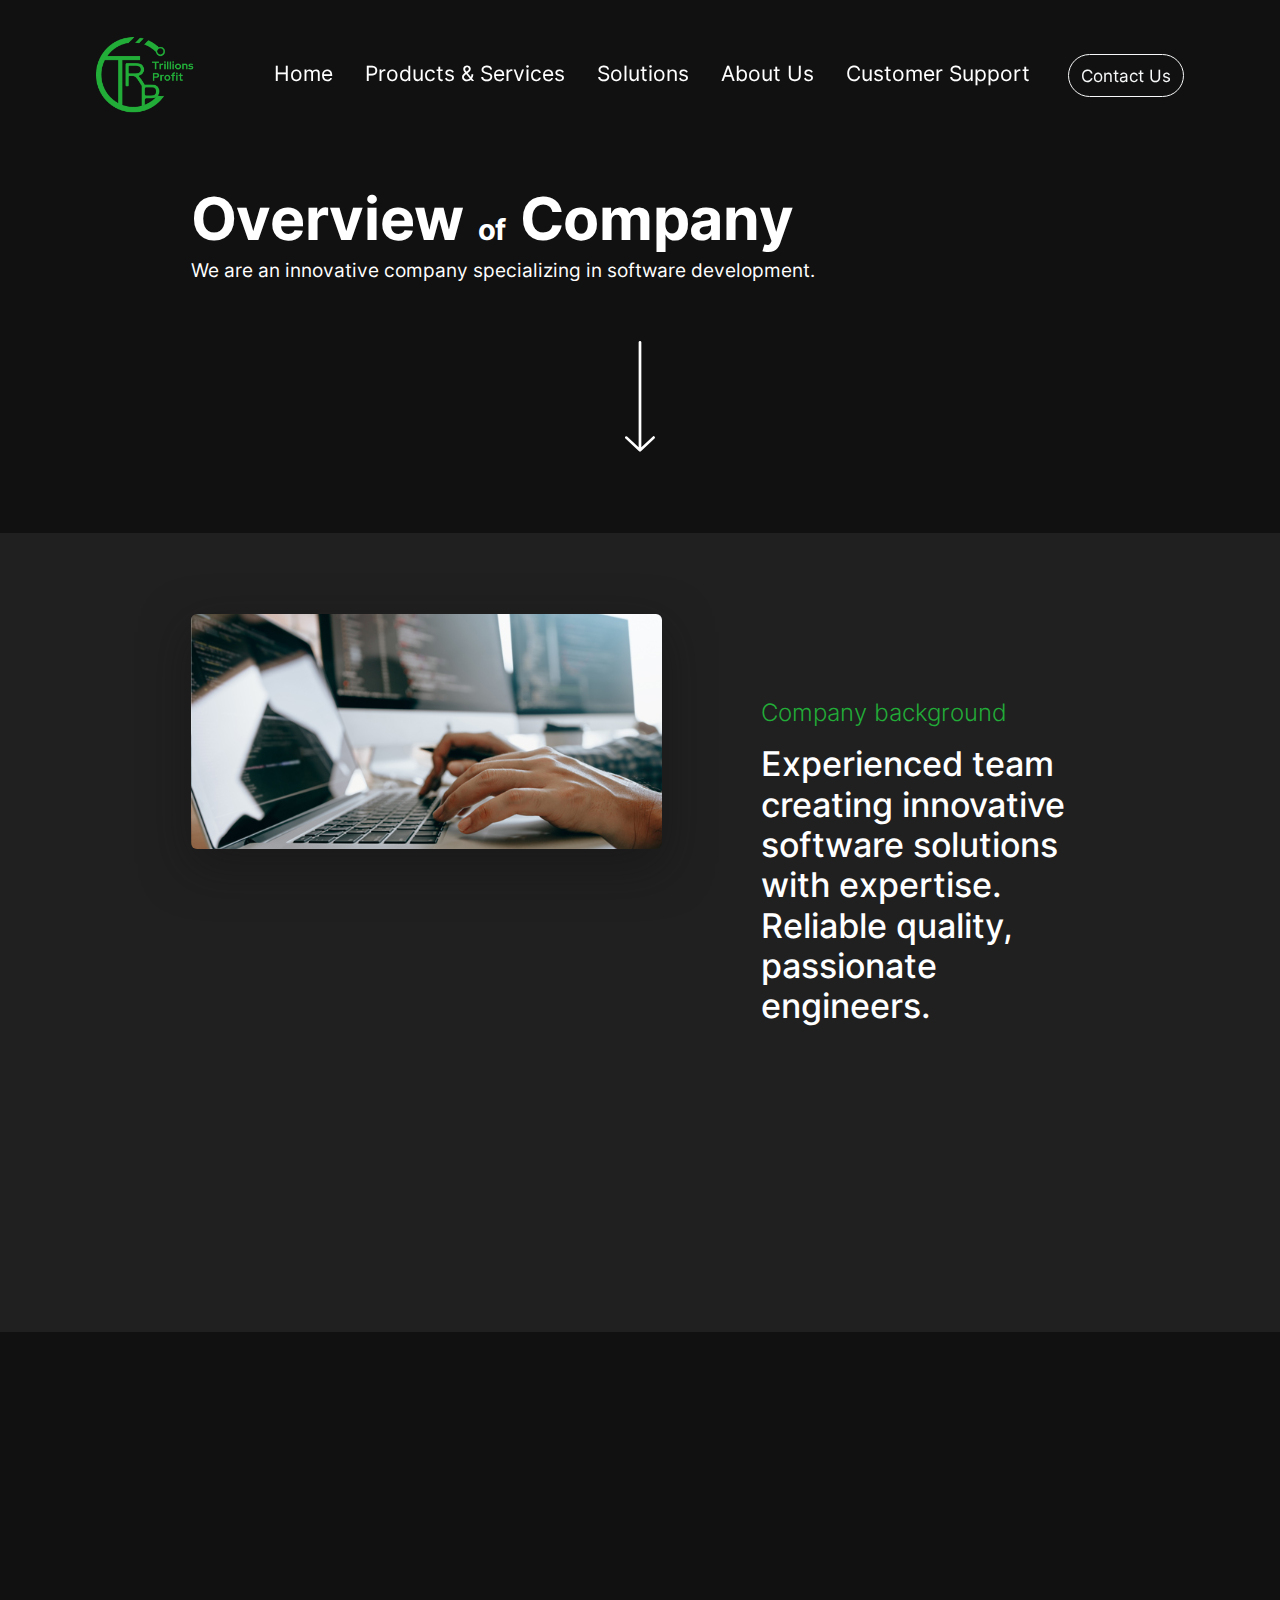
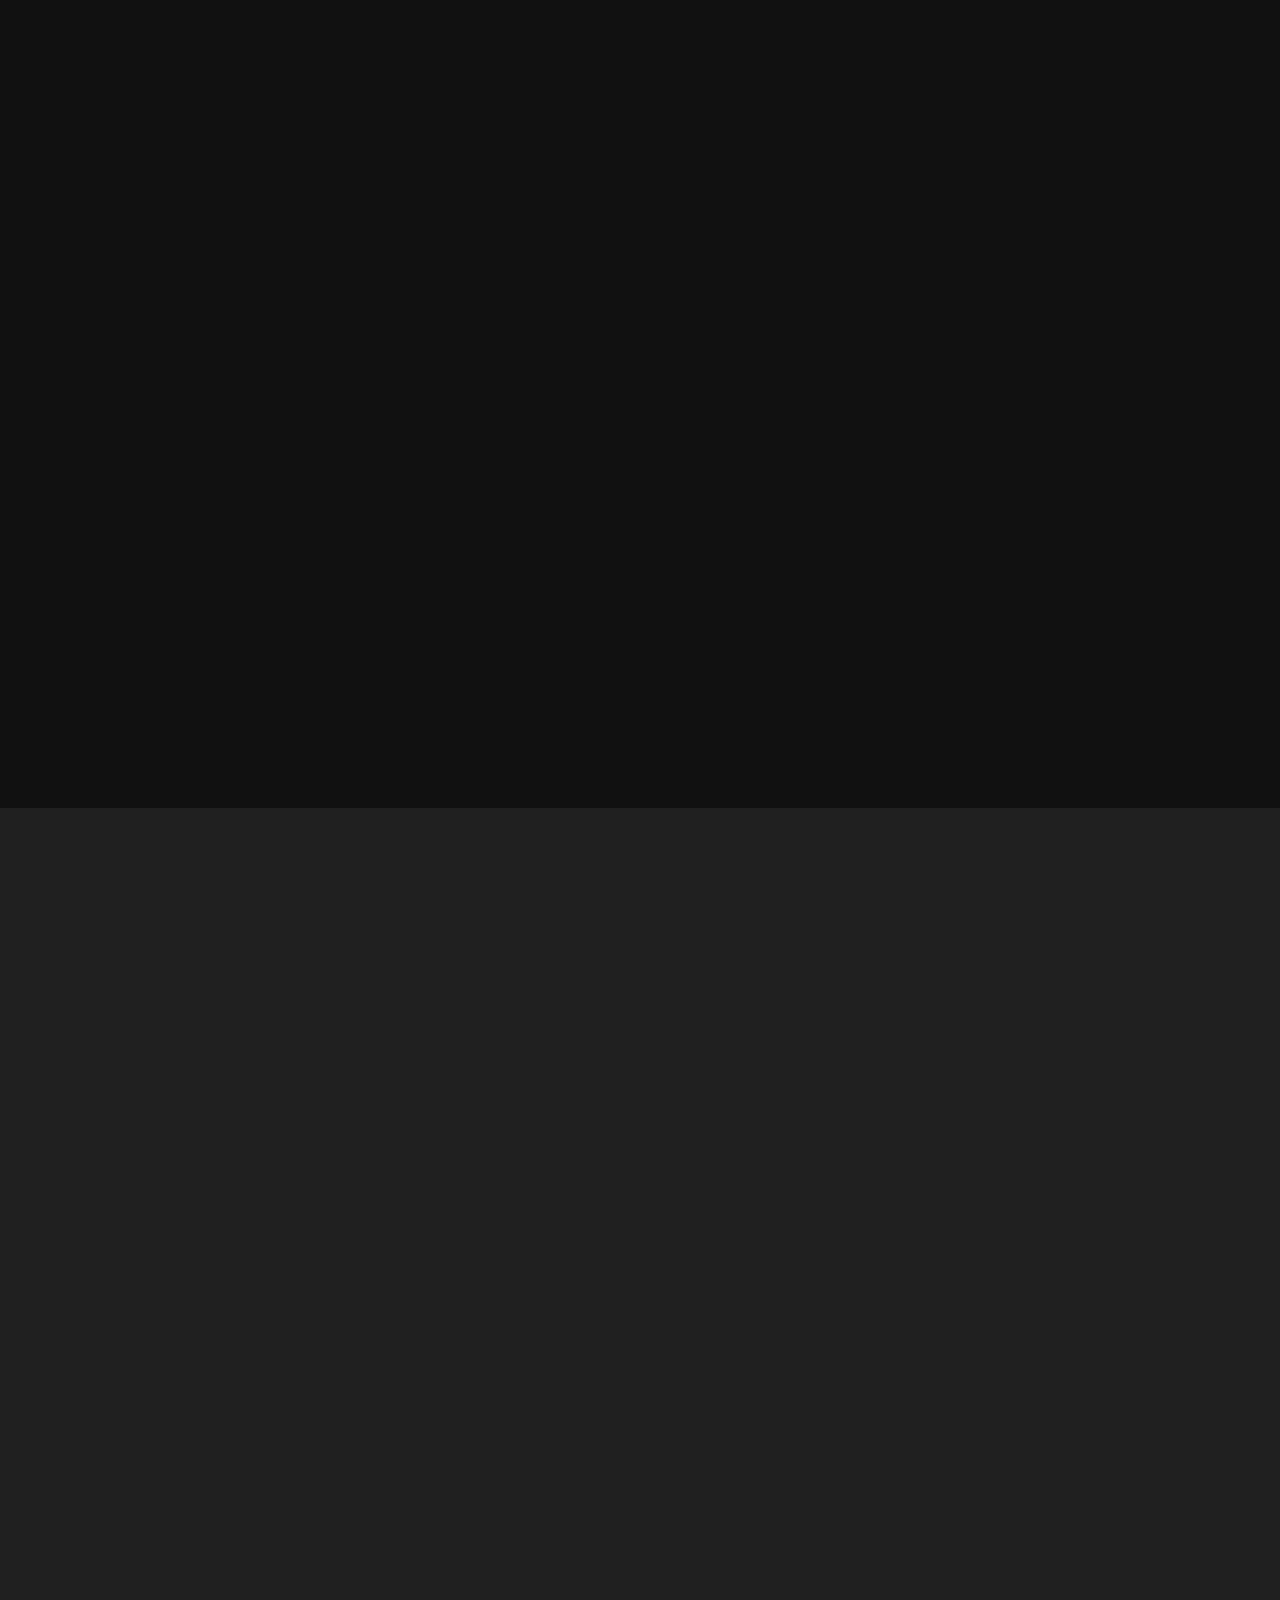
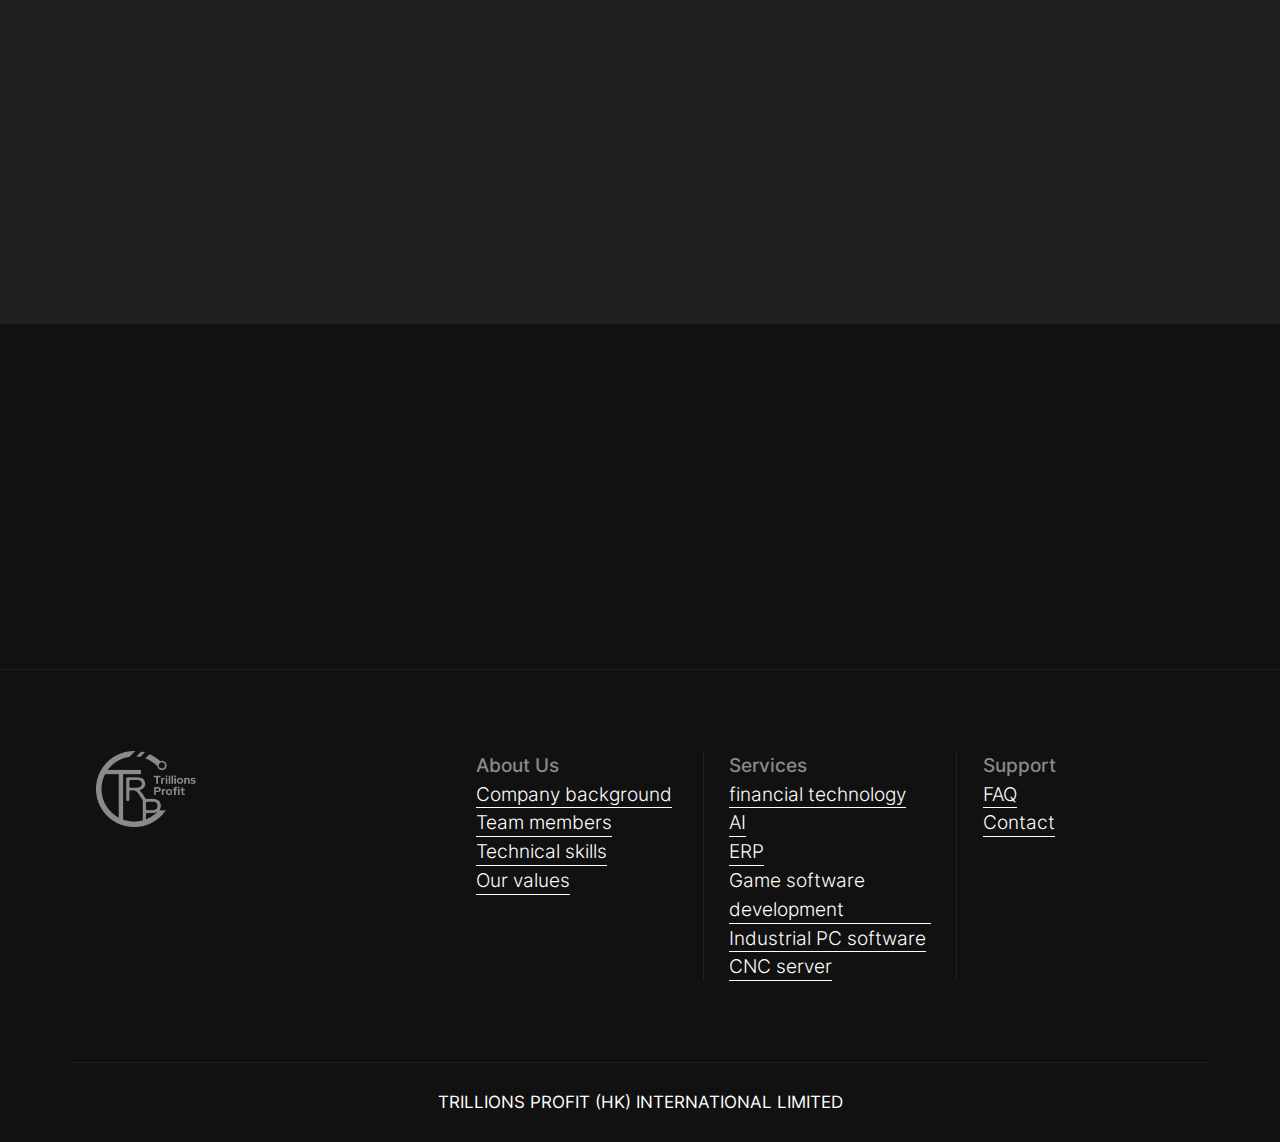
==== about.html @ 39e8cce3 "Add files via upload" ====
<!doctype html>
<html class="h-100" lang="en">

  <head>
      <meta charset="utf-8">
  <meta name="viewport" content="width=device-width,initial-scale=1,shrink-to-fit=no">
  <meta name="description" content="A well made and handcrafted Bootstrap 5 template">
  <link rel="apple-touch-icon" sizes="180x180" href="img/apple-touch-icon.png">
  <link rel="icon" type="image/png" sizes="32x32" href="img/favicon-32x32.png">
  <link rel="icon" type="image/png" sizes="16x16" href="img/favicon-16x16.png">
  <link rel="icon" type="image/png" sizes="96x96" href="img/favicon.png">
  <meta name="author" content="Holger Koenemann">
  <meta name="generator" content="Eleventy v2.0.0">
  <meta name="HandheldFriendly" content="true">
  <title>About</title>
  <link rel="stylesheet" href="css/theme.css">

   <style>

/* inter-300 - latin */
@font-face {
  font-family: 'Inter';
  font-style: normal;
  font-weight: 300;
  font-display: swap;
  src: local(''),
       url('fonts/inter-v12-latin-300.woff2') format('woff2'), /* Chrome 26+, Opera 23+, Firefox 39+ */
       url('fonts/inter-v12-latin-300.woff') format('woff'); /* Chrome 6+, Firefox 3.6+, IE 9+, Safari 5.1+ */
}

/* inter-400 - latin */
@font-face {
  font-family: 'Inter';
  font-style: normal;
  font-weight: 400;
  font-display: swap;
  src: local(''),
       url('fonts/inter-v12-latin-regular.woff2') format('woff2'), /* Chrome 26+, Opera 23+, Firefox 39+ */
       url('fonts/inter-v12-latin-regular.woff') format('woff'); /* Chrome 6+, Firefox 3.6+, IE 9+, Safari 5.1+ */
}

@font-face {
  font-family: 'Inter';
  font-style: normal;
  font-weight: 500;
  font-display: swap;
  src: local(''),
       url('fonts/inter-v12-latin-500.woff2') format('woff2'), /* Chrome 26+, Opera 23+, Firefox 39+ */
       url('fonts/inter-v12-latin-500.woff') format('woff'); /* Chrome 6+, Firefox 3.6+, IE 9+, Safari 5.1+ */
}
@font-face {
  font-family: 'Inter';
  font-style: normal;
  font-weight: 700;
  font-display: swap;
  src: local(''),
       url('fonts/inter-v12-latin-700.woff2') format('woff2'), /* Chrome 26+, Opera 23+, Firefox 39+ */
       url('fonts/inter-v12-latin-700.woff') format('woff'); /* Chrome 6+, Firefox 3.6+, IE 9+, Safari 5.1+ */
}

</style>


  </head>

  <body class="bg-black text-white mt-0" data-bs-spy="scroll" data-bs-target="#navScroll">

    <nav id="navScroll" class="navbar navbar-dark navbar-expand-lg navbar-light fixed-top px-vw-5" tabindex="0">
  <div class="container">
    <a class="navbar-brand pe-4 fs-4" href="index.html">
      <img src="img/logo-default-465x134.png" width="100px" alt="">
</a>

    <button class="navbar-toggler" type="button" data-bs-toggle="collapse" data-bs-target="#navbarSupportedContent" aria-controls="navbarSupportedContent" aria-expanded="false" aria-label="Toggle navigation">
      <span class="navbar-toggler-icon"></span>
    </button>
    
    <div class="collapse navbar-collapse " id="navbarSupportedContent">
      <ul class="navbar-nav mx-auto mb-2 mb-lg-0">
      <li class="nav-item">
    <a class="nav-link gcolor" href="index.html" aria-label="Brings you to the frontpage">
      Home
    </a>
  </li>
  <li class="nav-item">
    <a class="nav-link" href="content.html">
      Products & Services
    </a>
  </li>
  <li class="nav-item">
    <a class="nav-link" href="content.html">
      Solutions
    </a>
  </li>
  <li class="nav-item">
    <a class="nav-link" href="about.html">
      About Us
    </a>
  </li>
  <li class="nav-item">
    <a class="nav-link" href="Support.html">
      Customer Support
    </a>
  </li>
  <!-- <li class="nav-item">
    <a class="nav-link" href="#testimonials">
      Testimonials
    </a>
  </li> -->

    </ul>
    <a href="contacts.html" class="btn btn-outline-light">
      <small>Contact Us</small>
    </a>

    </div>
</div>
</nav>

    <main>
      <div class="container">
  <div class="row d-flex justify-content-center py-vh-5 pb-0">
    <div class="col-12 col-lg-10">
      <div class="row">
        <div class="col-12 py-vh-4">
          <h1 class="display-huge fw-bold lh-1" data-aos="fade-down">Overview
            <span class="fs-4">of</span>
            Company</h1>
            <span class="" data-aos="fade-down">We are an innovative company specializing in software development.</span>
          <div class="mt-4-1 d-flex justify-content-center" data-aos="fade-down" data-aos-delay="200" >
            <svg viewbox="0 0 29 107" xmlns="http://www.w3.org/2000/svg" style="width:30px;" data-aos="fade-down">
              <path d="M15.425 106.639l13.116-12.42c.55-.446.615-1.23.144-1.751a1.363 1.363 0 0 0-1.993 0l-10.887 10.296V1.242C15.805.556 15.218 0 14.493 0c-.724 0-1.311.556-1.311 1.242v101.522L2.308 92.468a1.363 1.363 0 0 0-1.85-.136 1.197 1.197 0 0 0 0 1.887l13.117 12.42a1.364 1.364 0 0 0 1.85 0z" fill="white" fill-rule="evenodd"></path>
            </svg>

          </div>
        </div>
      </div> </div>
    <!-- <div class="col-12 col-lg-10 col-xl-8">
      <div class="row">
        <div class="col-12">
          <h1 class="display-1 fw-bold">Example
            <span class="fs-4">of a</span><br>
            content page</h1>
          <p class="lead border-top pt-5 mt-5" data-aos="fade-up">Lorem ipsum dolor sit amet, consetetur sadipscing elitr, sed diam nonumy eirmod tempor invidunt ut labore et dolore magna aliquyam erat, sed diam
            voluptua. At vero eos et accusam et justo duo dolores et ea rebum. Stet clita kasd gubergren, no sea takimata sanctus est Lorem ipsum dolor sit amet. Lorem ipsum dolor sit amet, consetetur sadipscing elitr, sed diam nonumy eirmod tempor invidunt ut
            labore et dolore magna aliquyam erat, sed diam voluptua. At vero eos et accusam et justo duo dolores et ea rebum. Lorem ipsum dolor sit amet, consetetur sadipscing elitr, sed diam nonumy eirmod tempor invidunt ut labore et dolore magna aliquyam erat,
            sed diam voluptua.
          </p>
        </div>
      </div>
    </div> -->
    <!-- <div class="row">
      <div class="col-12 py-vh-2">
      <img src="img/webp/abstract18.webp" width="1446" height="982" alt="abstract image" class="img-fluid position-relative rounded-5 shadow" data-aos="zoom-up">
    </div>
    </div> -->
        <!-- <div class="col-12 col-lg-10 col-xl-8">
      <div class="row d-flex align-items-start" data-aos="fade-right">
        <div class="col-12 col-lg-7">
          <h2 class="h3 mt-5 border-top pt-5">01. Dolor istam est</h2>
          <p class="text-secondary">At vero eos et accusam et justo duo dolores et ea rebum. Stet clita kasd gubergren, no sea takimata sanctus est Lorem ipsum dolor sit amet. Lorem ipsum dolor sit amet, consetetur sadipscing elitr, sed diam nonumy eirmod tempor invidunt ut labore
            et dolore magna aliquyam erat, sed diam voluptua. At vero eos et accusam et justo duo dolores et ea rebum. Stet clita kasd gubergren, no sea takimata sanctus est Lorem ipsum dolor sit amet. Stet clita kasd gubergren, no sea takimata sanctus est Lorem
            ipsum dolor sit amet. Consetetur sadipscing elitr, sed diam nonumy eirmod tempor invidunt ut labore et dolore magna aliquyam erat.</p>
        </div>
        <div class="col-12 col-lg-4 offset-lg-1 bg-gray-900 p-5 mt-5">
          <h3 class="h6">tl;dr</h3>
          <p class="text-secondary">
            Stet clita kasd gubergren, no sea takimata sanctus est Lorem ipsum dolor sit amet. Lorem ipsum dolor sit amet
          </p>
        </div>
      </div>

      <div class="row d-flex align-items-start" data-aos="fade-right">
        <div class="col-12 col-lg-7">
          <h2 class="h3 mt-5 border-top pt-5">02. Lorem ipsum</h2>
          <p class="text-secondary">At vero eos et accusam et justo duo dolores et ea rebum. Stet clita kasd gubergren, no sea takimata sanctus est Lorem ipsum dolor sit amet. Lorem ipsum dolor sit amet, consetetur sadipscing elitr, sed diam nonumy eirmod tempor invidunt ut labore
            et dolore magna aliquyam erat, sed diam voluptua. At vero eos et accusam et justo duo dolores et ea rebum. Stet clita kasd gubergren, no sea takimata sanctus est Lorem ipsum dolor sit amet. Stet clita kasd gubergren, no sea takimata sanctus est Lorem
            ipsum dolor sit amet. Consetetur sadipscing elitr, sed diam nonumy eirmod tempor invidunt ut labore et dolore magna aliquyam erat.</p>
        </div>
        <div class="col-12 col-lg-4 offset-lg-1 bg-gray-900 p-5 mt-5">
          <h3 class="h6">tl;dr</h3>
          <p class="text-secondary">
            Stet clita kasd gubergren, no sea takimata sanctus est Lorem ipsum dolor sit amet. Lorem ipsum dolor sit amet
          </p>
        </div>
      </div>
      <div class="row d-flex align-items-start" data-aos="fade-right">
        <div class="col-12 col-lg-7">
          <h2 class="h3 mt-5 border-top pt-5">03. Dolor sitam est
          </h2>
          <p class="text-secondary">At vero eos et accusam et justo duo dolores et ea rebum. Stet clita kasd gubergren, no sea takimata sanctus est Lorem ipsum dolor sit amet. Lorem ipsum dolor sit amet, consetetur sadipscing elitr, sed diam nonumy eirmod tempor invidunt ut labore
            et dolore magna aliquyam erat, sed diam voluptua. At vero eos et accusam et justo duo dolores et ea rebum. Stet clita kasd gubergren, no sea takimata sanctus est Lorem ipsum dolor sit amet. Stet clita kasd gubergren, no sea takimata sanctus est Lorem
            ipsum dolor sit amet. Consetetur sadipscing elitr, sed diam nonumy eirmod tempor invidunt ut labore et dolore magna aliquyam erat.</p>
        </div>
        <div class="col-12 col-lg-4 offset-lg-1 bg-gray-900 p-5 mt-5">
          <h3 class="h6">tl;dr</h3>
          <p class="text-secondary">
            Et accusam et justo duo dolores et ea rebum. Stet clita kasd gubergren, no sea takimata sanctus est Lorem ipsum dolor sit amet. Lorem ipsum dolor sit amet
          </p>
        </div>
      </div>
      <div class="row d-flex align-items-start" data-aos="fade-right">
        <div class="col-12 col-lg-7">
          <h2 class="h3 mt-5 border-top pt-5">04. Eirmod tempor invidunt</h2>
          <p class="text-secondary">Consetetur sadipscing elitr, sed diam nonumy eirmod tempor invidunt ut labore et dolore magna aliquyam erat. At vero eos et accusam et justo duo dolores et ea rebum. Stet clita kasd gubergren, no sea takimata sanctus est Lorem ipsum dolor sit
            amet. Lorem ipsum dolor sit amet, consetetur sadipscing elitr, sed diam nonumy eirmod tempor invidunt ut labore et dolore magna aliquyam erat, sed diam voluptua. At vero eos et accusam et justo duo dolores et ea rebum. Stet clita kasd gubergren, no
            sea takimata sanctus est Lorem ipsum dolor sit amet. Stet clita kasd gubergren, no sea takimata sanctus est Lorem ipsum dolor sit amet. Consetetur sadipscing elitr, sed diam nonumy eirmod tempor invidunt ut labore et dolore magna aliquyam erat.</p>
        </div>
        <div class="col-12 col-lg-4 offset-lg-1 bg-gray-900 p-5 mt-5">
          <h3 class="h6">tl;dr</h3>
          <p class="text-secondary">
            Stet clita kasd gubergren, no sea takimata sanctus est Lorem ipsum dolor sit amet. Lorem ipsum dolor sit amet
          </p>
        </div>
      </div>
      <div class="row d-flex align-items-start" data-aos="fade-right">
        <div class="col-12 col-lg-7">
          <h2 class="h3 mt-5 border-top pt-5">05. Lorem ipsum</h2>
          <p class="text-secondary">At vero eos et accusam et justo duo dolores et ea rebum. Stet clita kasd gubergren, no sea takimata sanctus est Lorem ipsum dolor sit amet. Lorem ipsum dolor sit amet, consetetur sadipscing elitr, sed diam nonumy eirmod tempor invidunt ut labore
            et dolore magna aliquyam erat, sed diam voluptua. At vero eos et accusam et justo duo dolores et ea rebum. Stet clita kasd gubergren, no sea takimata sanctus est Lorem ipsum dolor sit amet. Stet clita kasd gubergren, no sea takimata sanctus est Lorem
            ipsum dolor sit amet. Consetetur sadipscing elitr, sed diam nonumy eirmod tempor invidunt ut labore et dolore magna aliquyam erat. At vero eos et accusam et justo duo dolores et ea rebum. Stet clita kasd gubergren, no sea takimata sanctus est Lorem
            ipsum dolor sit amet. Stet clita kasd gubergren, no sea takimata sanctus est Lorem ipsum dolor sit amet. Consetetur sadipscing elitr, sed diam nonumy eirmod tempor invidunt ut labore et dolore magna aliquyam erat.</p>
        </div>
        <div class="col-12 col-lg-4 offset-lg-1 bg-gray-900 p-5 mt-5">
          <h3 class="h6">tl;dr</h3>
          <p class="text-secondary">
            Eos et accusam et justo duo dolores et ea rebum. Stet clita kasd gubergren, no sea takimata sanctus est Lorem ipsum dolor sit amet. Lorem ipsum dolor sit amet
          </p>
        </div>
      </div>


    </div> -->
  </div>

  <div id="Companybackground"></div>




  <!-- <div class="row d-flex align-items-start justify-content-center py-vh-3 text-muted" data-aos="fade">
      <div class="col-12 col-lg-10 col-xl-9">
      <div class="p-5 small bg-gray-900">
      <p>*At vero eos et accusam et justo duo dolores et ea rebum. Stet clita kasd gubergren, no sea takimata sanctus est Lorem ipsum dolor sit amet. Lorem ipsum dolor sit amet, consetetur sadipscing elitr, sed diam nonumy eirmod tempor invidunt ut labore
        et dolore magna aliquyam erat, sed diam voluptua. At vero eos et accusam et justo duo dolores et ea rebum. Stet clita kasd gubergren, no sea takimata sanctus est Lorem ipsum dolor sit amet. Stet clita kasd gubergren, no sea takimata sanctus est Lorem
        ipsum dolor sit amet. Consetetur sadipscing elitr, sed diam nonumy eirmod tempor invidunt ut labore et dolore magna aliquyam erat. At vero eos et accusam et justo duo dolores et ea rebum. Stet clita kasd gubergren, no sea takimata sanctus est Lorem
        ipsum dolor sit amet. Stet clita kasd gubergren, no sea takimata sanctus est Lorem ipsum dolor sit amet. Consetetur sadipscing elitr, sed diam nonumy eirmod tempor invidunt ut labore et dolore magna aliquyam erat.</p>
    </div>
    </div>
  </div> -->
</div>


<div class="bg-dark py-vh-4 w-100 overflow-hidden">
  <div class="container">
      
<div class="row d-flex justify-content-center align-items-center">
  <div class="col-lg-6">
  <div class="row gx-5 d-flex">
    <div class="col-md-11">
      <div class="shadow ratio ratio-16x9 rounded bg-cover bp-center align-self-end" data-aos="fade-right" style="background-image: url(img/people15.jpg);--bs-aspect-ratio: 50%;">
      </div>
    </div>
    <div class="col-md-5 offset-md-1">
      <div class="shadow ratio ratio-1x1 rounded bg-cover mt-5 bp-center float-end" data-aos="fade-up" style="background-image: url(img/interior42.jpg);">
      </div>
    </div>
    <div class="col-md-6">
      <div class="col-12 shadow ratio rounded bg-cover mt-5 bp-center" data-aos="fade-left" style="background-image: url(img/people4.jpg);--bs-aspect-ratio: 150%;">
      </div>
    </div>
  </div>
</div>
<div class="col-lg-4">
  <span class="h5 gcolor fw-lighter ">Company background</span>
  <h3 class="pt-3" data-aos="fade-left">Experienced team creating innovative software solutions with expertise. Reliable quality, passionate engineers.</h3>
  <p class="text-secondary" data-aos="fade-left" data-aos-delay="200">Empowering clients' success through exceptional software solutions. Long-term partnerships, tailored to your needs.
  </p>
  <!-- <p>
    <a href="#" class="link-fancy link-dark" data-aos="fade-left" data-aos-delay="400">Learn more
    </a>
  </p> -->
</div>
</div>

  </div>
  <div id="teammember"></div>
</div>


<div class="container px-vw-5 py-vh-5">
  <div class="row d-flex align-items-start">
    <div class="col-12 col-lg-7 text-lg-end" data-aos="fade-right">
      <span class="h5 gcolor fw-lighter ">Team member</span>
      <h2 class="display-4">We combine technological innovation with best practices, striving to deliver high-quality, scalable, and reliable software products.
      </h2>
    </div>
    <div class="col-12 col-lg-5" data-aos="fade-left">
      <h3 class="pt-3">Chief Executive Officer</h3> 
      <p class="text-secondary">With more than 20 years of experience in the field of software development, he is responsible for the company's operations and strategic planning, and strives to provide our customers with excellent solutions.<br>
        <!-- <a href="#" class="link-fancy link-fancy-light-g me-2 gcolor">Tell me more</a>
        <svg xmlns="http://www.w3.org/2000/svg" width="24" height="24" fill="currentColor" class="bi bi-arrow-right-circle" viewBox="0 0 16 16"> -->
<path fill-rule="evenodd" d="M1 8a7 7 0 1 0 14 0A7 7 0 0 0 1 8zm15 0A8 8 0 1 1 0 8a8 8 0 0 1 16 0zM4.5 7.5a.5.5 0 0 0 0 1h5.793l-2.147 2.146a.5.5 0 0 0 .708.708l3-3a.5.5 0 0 0 0-.708l-3-3a.5.5 0 1 0-.708.708L10.293 7.5H4.5z"/>
</svg>
</p>
      <h3 class="border-top border-secondary pt-5 mt-5">Technical Director</h3>
      <p class="text-secondary">Has a solid technical background and rich experience in software development. Mentor team members to ensure delivery of high quality, innovative and best practice based software solutions.<br>
        <!-- <a href="#" class="link-fancy link-fancy-light me-2">Tell me more</a>
        <svg xmlns="http://www.w3.org/2000/svg" width="24" height="24" fill="currentColor" class="bi bi-arrow-right-circle" viewBox="0 0 16 16"> -->
<path fill-rule="evenodd" d="M1 8a7 7 0 1 0 14 0A7 7 0 0 0 1 8zm15 0A8 8 0 1 1 0 8a8 8 0 0 1 16 0zM4.5 7.5a.5.5 0 0 0 0 1h5.793l-2.147 2.146a.5.5 0 0 0 .708.708l3-3a.5.5 0 0 0 0-.708l-3-3a.5.5 0 1 0-.708.708L10.293 7.5H4.5z"/>
</svg>
</p>


<h3 class="border-top border-secondary pt-5 mt-5">Software Engineer</h3>
<p class="text-secondary">Focus on developing high-quality code and solving complex technical problems. Possesses rich programming knowledge and practical experience to translate customer needs into reliable and efficient software.<br>
<!-- <a href="#" class="link-fancy link-fancy-light me-2">Tell me more</a>
<svg xmlns="http://www.w3.org/2000/svg" width="24" height="24" fill="currentColor" class="bi bi-arrow-right-circle" viewBox="0 0 16 16"> -->
<path fill-rule="evenodd" d="M1 8a7 7 0 1 0 14 0A7 7 0 0 0 1 8zm15 0A8 8 0 1 1 0 8a8 8 0 0 1 16 0zM4.5 7.5a.5.5 0 0 0 0 1h5.793l-2.147 2.146a.5.5 0 0 0 .708.708l3-3a.5.5 0 0 0 0-.708l-3-3a.5.5 0 1 0-.708.708L10.293 7.5H4.5z"/>
</svg>
</p>





    </div>
  </div>
  <div id="technicalskills"></div>
</div>


<!-- <div class="bg-dark position-relative">
  <div class="container px-vw-5 py-vh-5">
    <div class="row d-flex align-items-center">

      <div class="col-12 col-lg-7-1">
        <img class="img-fluid rounded-5 mb-n5 shadow" src="img/webp/person9.webp" width="512" height="512" alt="a nice person" loading="lazy" data-aos="zoom-in-right">
        <img class="img-fluid rounded-5 ms-5 mb-n5 shadow" src="img/webp/person11.webp" width="512" height="512" alt="another nice person" loading="lazy" data-aos="zoom-in-up">
      </div>
      <div class="col-12 col-lg-5 bg-dark rounded-5 py-5" data-aos="fade">
        <span class="h5 text-secondary fw-lighter">Do you like faces?</span>
        <h2 class="display-4">We constantly adding new images to our website. Does it make sense? No!</h2>
      </div>
    </div>
  </div>
</div> -->





<div class="bg-dark  py-vh-5 w-100 overflow-hidden" id="services">
  <div class="container">
      <div class="row d-flex justify-content-end">
        
<div class="col-lg-8" data-aos="fade-down">
  <span class="h5 gcolor fw-lighter ">Technical skills</span>
  <h2 class="pt-3 display-6">Software development is an ever-evolving field, and developers need to continuously learn and master new technologies and tools to adapt to changing demands and challenges.</h2></div>
</div>
<div class="row d-flex align-items-center">
<div class="col-md-6 col-lg-4" data-aos="fade-up" data-aos-delay="200">
  <span class="h5 fw-lighter gcolor">01.</span>
  <h3 class="py-5 border-top border-top">Programming Languages and Algorithms</h3>
  <p class="text-secondary">Proficiency in one or more programming languages such as Python, Java, C++, etc., along with a solid understanding of commonly used data structures and algorithms. These skills enable developers to effectively solve problems, optimize code, and improve performance.</p>
  
</div>

<div class="col-md-6 col-lg-4 py-vh-4 pb-0" data-aos="fade-up" data-aos-delay="400">
  <span class="h5 fw-lighter gcolor">02.</span>
  <h3 class="py-5 border-top border-top">Software Design and Architecture</h3>
  <p class="text-secondary">Familiarity with software design principles, design patterns, and good programming architecture practices. This involves translating requirements into reliable and maintainable software structures, designing modular and scalable systems, and selecting appropriate frameworks and tools.</p>
  
</div>

<div class="col-md-6 col-lg-4 py-vh-6 pb-0" data-aos="fade-up" data-aos-delay="600">
  <span class="h5 fw-lighter gcolor">03.</span>
  <h3 class="py-5 border-top border-top">Testing and Debugging</h3>
  <p class="text-secondary">Possessing strong testing and debugging skills is crucial for developing high-quality software. This includes the ability to write effective unit tests, integration tests, and automated tests, as well as utilizing debugging tools to detect and resolve issues.</p>
  
</div>
</div>

  </div>
</div>

<div id="Ourvalues"></div>
<div class="small py-vh-3 w-100 overflow-hidden">
  <div class="container">
    <div class="row">
      <div class="col-md-6 col-lg-4 border-end" data-aos="fade-up">
  <div class="d-flex">
    <div class="col-md-2 flex-fill pt-3 pe-3 pe-md-0">
      <svg xmlns="http://www.w3.org/2000/svg" width="42" height="42" fill="currentColor" class="bi bi-gem gcolor" viewBox="0 0 16 16">
        <path d="M3.1.7a.5.5 0 0 1 .4-.2h9a.5.5 0 0 1 .4.2l2.976 3.974c.149.185.156.45.01.644L8.4 15.3a.5.5 0 0 1-.8 0L.1 5.3a.5.5 0 0 1 0-.6l3-4zm11.386 3.785-1.806-2.41-.776 2.413 2.582-.003zm-3.633.004.961-2.989H4.186l.963 2.995 5.704-.006zM5.47 5.495 8 13.366l2.532-7.876-5.062.005zm-1.371-.999-.78-2.422-1.818 2.425 2.598-.003zM1.499 5.5l5.113 6.817-2.192-6.82L1.5 5.5zm7.889 6.817 5.123-6.83-2.928.002-2.195 6.828z"/>
      </svg>
    </div>
    <div class="col-md-10 flex-fill">
      <h3 class="h5 my-2 ">Quality and Innovation</h3>
      <p class="text-secondary">We strive for excellence and always prioritize quality. We are committed to providing the best software solutions to our customers by utilizing the latest technology and innovative approaches.</p>
    </div>
  </div>
</div>
<div class="col-md-6 col-lg-4 border-end" data-aos="fade-up" data-aos-delay="200">
  <div class="d-flex">
    <div class="col-md-2 flex-fill pt-3 pt-3 pe-3 pe-md-0">
      <svg xmlns="http://www.w3.org/2000/svg" width="42" height="42" fill="currentColor" class="bi bi-hand-thumbs-up gcolor" viewBox="0 0 16 16">
        <path d="M8.864.046C7.908-.193 7.02.53 6.956 1.466c-.072 1.051-.23 2.016-.428 2.59-.125.36-.479 1.013-1.04 1.639-.557.623-1.282 1.178-2.131 1.41C2.685 7.288 2 7.87 2 8.72v4.001c0 .845.682 1.464 1.448 1.545 1.07.114 1.564.415 2.068.723l.048.03c.272.165.578.348.97.484.397.136.861.217 1.466.217h3.5c.937 0 1.599-.477 1.934-1.064a1.86 1.86 0 0 0 .254-.912c0-.152-.023-.312-.077-.464.201-.263.38-.578.488-.901.11-.33.172-.762.004-1.149.069-.13.12-.269.159-.403.077-.27.113-.568.113-.857 0-.288-.036-.585-.113-.856a2.144 2.144 0 0 0-.138-.362 1.9 1.9 0 0 0 .234-1.734c-.206-.592-.682-1.1-1.2-1.272-.847-.282-1.803-.276-2.516-.211a9.84 9.84 0 0 0-.443.05 9.365 9.365 0 0 0-.062-4.509A1.38 1.38 0 0 0 9.125.111L8.864.046zM11.5 14.721H8c-.51 0-.863-.069-1.14-.164-.281-.097-.506-.228-.776-.393l-.04-.024c-.555-.339-1.198-.731-2.49-.868-.333-.036-.554-.29-.554-.55V8.72c0-.254.226-.543.62-.65 1.095-.3 1.977-.996 2.614-1.708.635-.71 1.064-1.475 1.238-1.978.243-.7.407-1.768.482-2.85.025-.362.36-.594.667-.518l.262.066c.16.04.258.143.288.255a8.34 8.34 0 0 1-.145 4.725.5.5 0 0 0 .595.644l.003-.001.014-.003.058-.014a8.908 8.908 0 0 1 1.036-.157c.663-.06 1.457-.054 2.11.164.175.058.45.3.57.65.107.308.087.67-.266 1.022l-.353.353.353.354c.043.043.105.141.154.315.048.167.075.37.075.581 0 .212-.027.414-.075.582-.05.174-.111.272-.154.315l-.353.353.353.354c.047.047.109.177.005.488a2.224 2.224 0 0 1-.505.805l-.353.353.353.354c.006.005.041.05.041.17a.866.866 0 0 1-.121.416c-.165.288-.503.56-1.066.56z"/>
      </svg>
    </div>
    <div class="col-md-10 flex-fill">
      <h3 class="h5 my-2">Customer First</h3>
      <p class="text-secondary">Customer satisfaction is the key to our success. We listen to our customers' needs and work closely with them to ensure we deliver solutions that meet their expectations.</p>
    </div>
  </div>
</div>

<div class="col-md-6 col-lg-4" data-aos="fade-up" data-aos-delay="400">
  <div class="d-flex">
    <div class="col-md-2 flex-fill pt-3 pt-3 pe-3 pe-md-0">
      <svg xmlns="http://www.w3.org/2000/svg" width="42" height="42" fill="currentColor" class="bi bi-people-fill gcolor" viewBox="0 0 16 16">
        <path d="M7 14s-1 0-1-1 1-4 5-4 5 3 5 4-1 1-1 1H7Zm4-6a3 3 0 1 0 0-6 3 3 0 0 0 0 6Zm-5.784 6A2.238 2.238 0 0 1 5 13c0-1.355.68-2.75 1.936-3.72A6.325 6.325 0 0 0 5 9c-4 0-5 3-5 4s1 1 1 1h4.216ZM4.5 8a2.5 2.5 0 1 0 0-5 2.5 2.5 0 0 0 0 5Z"/>
      </svg>
    </div>
    <div class="col-md-10 flex-fill">
      <h3 class="h5 my-2">Team Collaboration</h3>
      <p class="text-secondary">We believe in the power of teamwork. Our team members support each other, share knowledge and experiences to achieve common goals.</p>
    </div>
  </div>
</div>

    </div>
  </div>
</div>


    </main>

    <footer class="bg-black border-top border-dark">
      <div class="container py-vh-4 text-secondary fw-lighter">
        <div class="row">
          <div class="col-12 col-lg-4 text-center text-lg-start">
            <a class="navbar-brand pe-md-4 fs-4 col-12 col-md-auto text-center" href="index.html">
              <img src="img/logo-default-465x134-gray.png" width="100px" alt="">
              <!-- <span class="ms-md-1 mt-1 fw-bolder me-md-5">TRP</span> -->
            </a>
    
          </div>
          <div class="col border-end border-dark">
            <span class="h6">About Us</span>
    <ul class="nav flex-column">
      <li class="nav-item">
        <a href="about.html#Companybackground" class="link-fancy link-fancy-light">Company background</a>
      </li>
      <li class="nav-item">
        <a href="about.html#teammember" class="link-fancy link-fancy-light">Team members</a>
      </li>
    
      <li class="nav-item">
        <a href="about.html#technicalskills" class="link-fancy link-fancy-light">Technical skills</a>
      </li>
      <li class="nav-item">
        <a href="about.html#Ourvalues" class="link-fancy link-fancy-light">Our values</a>
      </li>
    </ul>
          </div>
          <div class="col border-end border-dark">
                    <span class="h6">Services</span>
                    <ul class="nav flex-column">
                      <li class="nav-item">
                        <a href="#" class="link-fancy link-fancy-light">financial technology</a>
                      </li>
                      <li class="nav-item">
                        <a href="#" class="link-fancy link-fancy-light">AI</a>
                      </li>
    
                      <li class="nav-item">
                        <a href="#" class="link-fancy link-fancy-light">ERP</a>
                      </li>
                      <li class="nav-item">
                        <a href="#" class="link-fancy link-fancy-light">Game software development</a>
                      </li>
                      <li class="nav-item">
                        <a href="#" class="link-fancy link-fancy-light">Industrial PC software</a>
                      </li>
                      <li class="nav-item">
                        <a href="#" class="link-fancy link-fancy-light">CNC server</a>
                      </li>
                    </ul>
          </div>
          <div class="col">
                    <span class="h6">Support</span>
                    <ul class="nav flex-column">
                      <li class="nav-item">
                        <a href="Support.html" class="link-fancy link-fancy-light">FAQ</a>
                      </li>
                      <li class="nav-item">
                        <a href="contacts.html" class="link-fancy link-fancy-light">Contact</a>
                      </li>
    
                      <!-- <li class="nav-item">
                        <a href="#" class="link-fancy link-fancy-light">Career</a>
                      </li>
                      <li class="nav-item">
                        <a href="#" class="link-fancy link-fancy-light">Contact</a>
                      </li> -->
                    </ul>
          </div>
        </div>
      </div>
      <div class="container text-center small py-vh-2 border-top border-dark">TRILLIONS PROFIT (HK) INTERNATIONAL LIMITED
        <!-- <a href="https://templatedeck.com" class="link-fancy link-fancy-light" target="_blank">templatedeck.com</a> -->
      </div>
    </footer>







<script src="js/bootstrap.bundle.min.js"></script>
<script src="js/aos.js"></script>
<script>
AOS.init({
 duration: 800, // values from 0 to 3000, with step 50ms
});
</script>
<script>
  let scrollpos = window.scrollY
  const header = document.querySelector(".navbar")
  const header_height = header.offsetHeight

  const add_class_on_scroll = () => header.classList.add("scrolled", "shadow-sm")
  const remove_class_on_scroll = () => header.classList.remove("scrolled", "shadow-sm")

  window.addEventListener('scroll', function() {
    scrollpos = window.scrollY;

    if (scrollpos >= header_height) { add_class_on_scroll() }
    else { remove_class_on_scroll() }

    console.log(scrollpos)
  })
</script>

  </body>
</html>
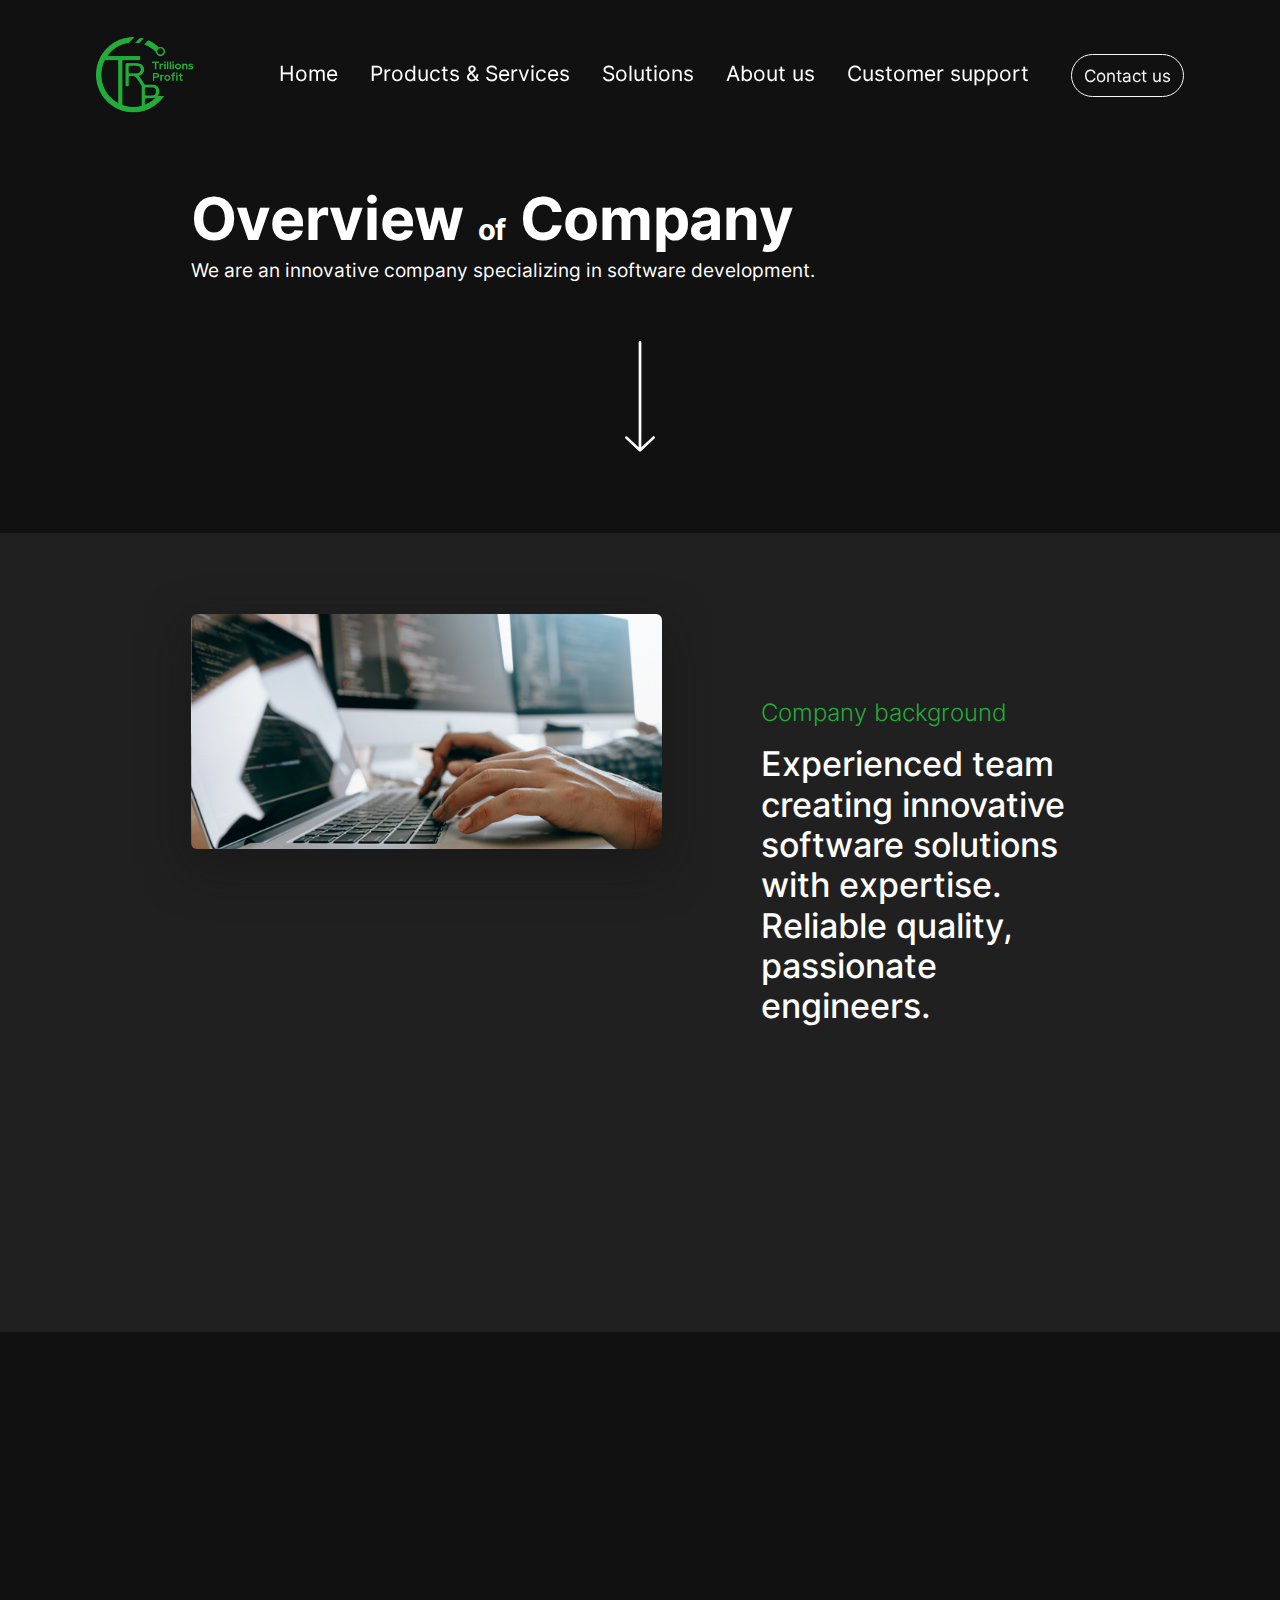
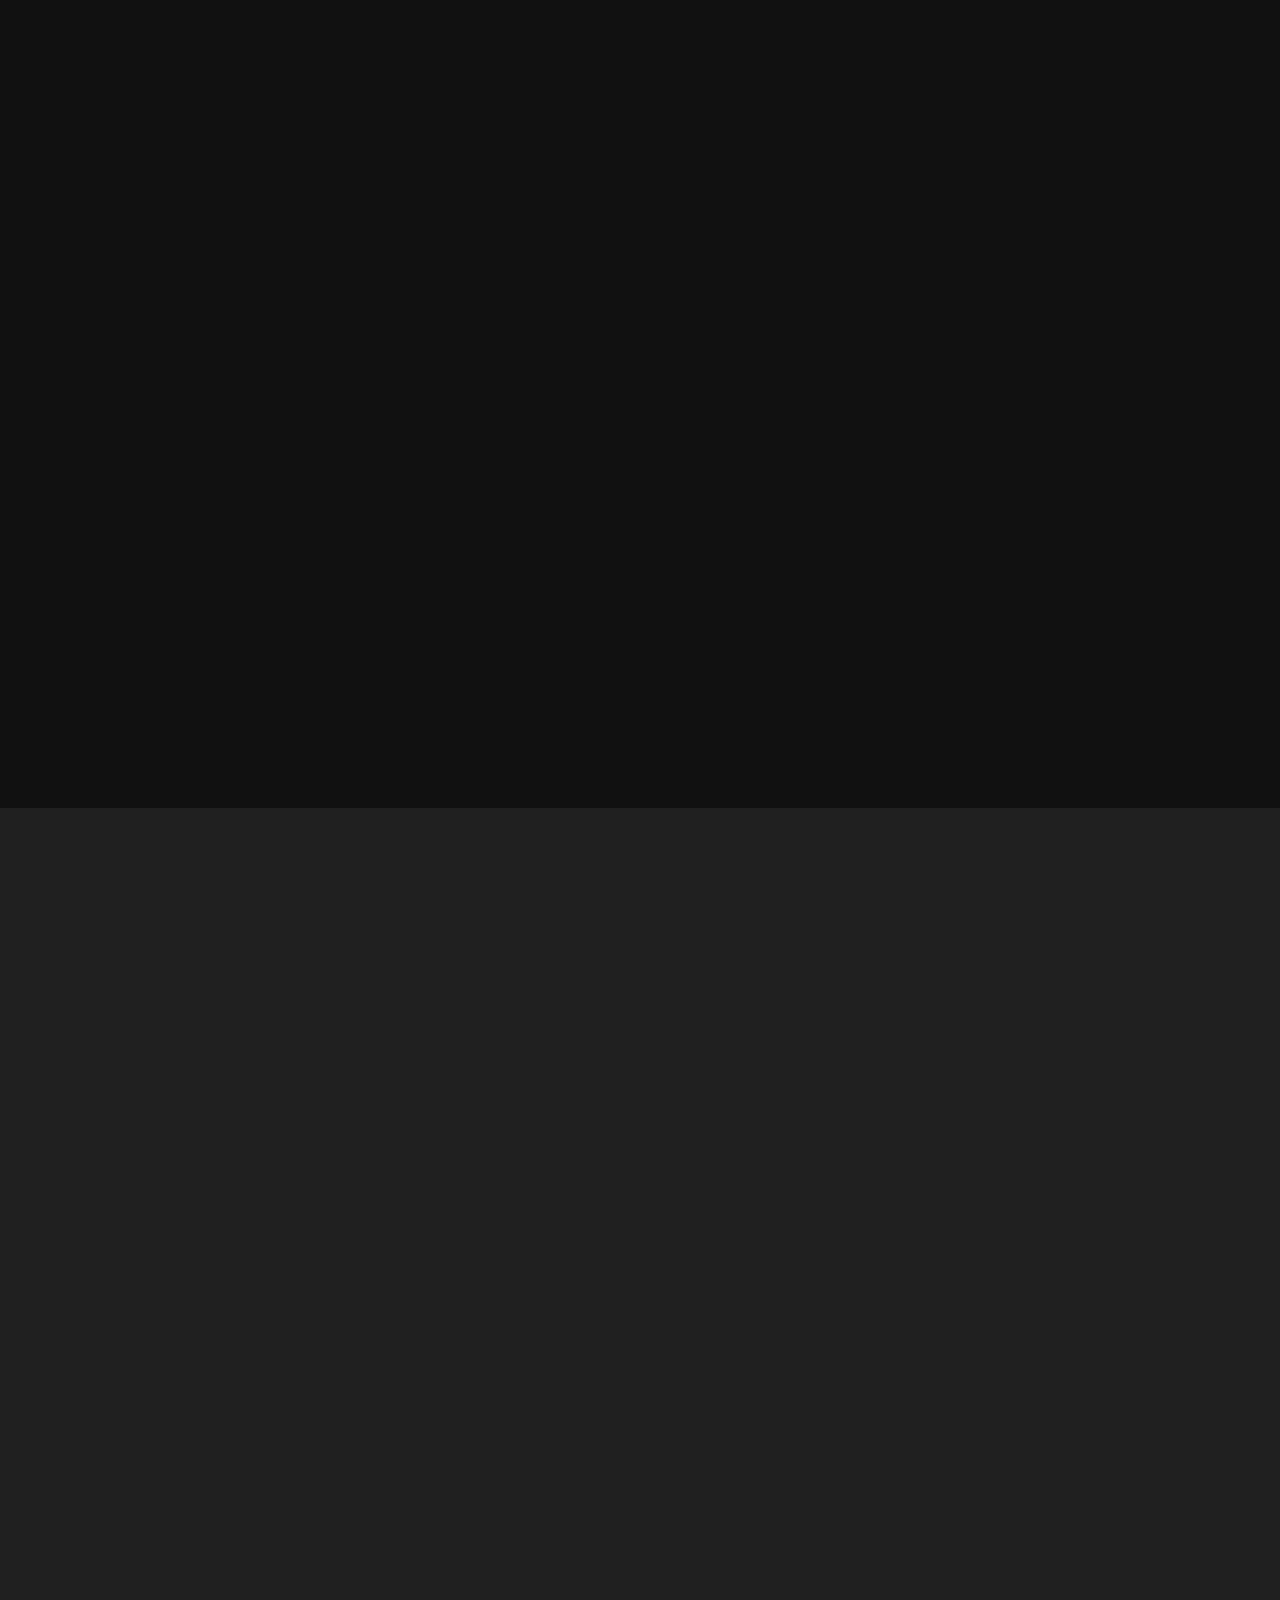
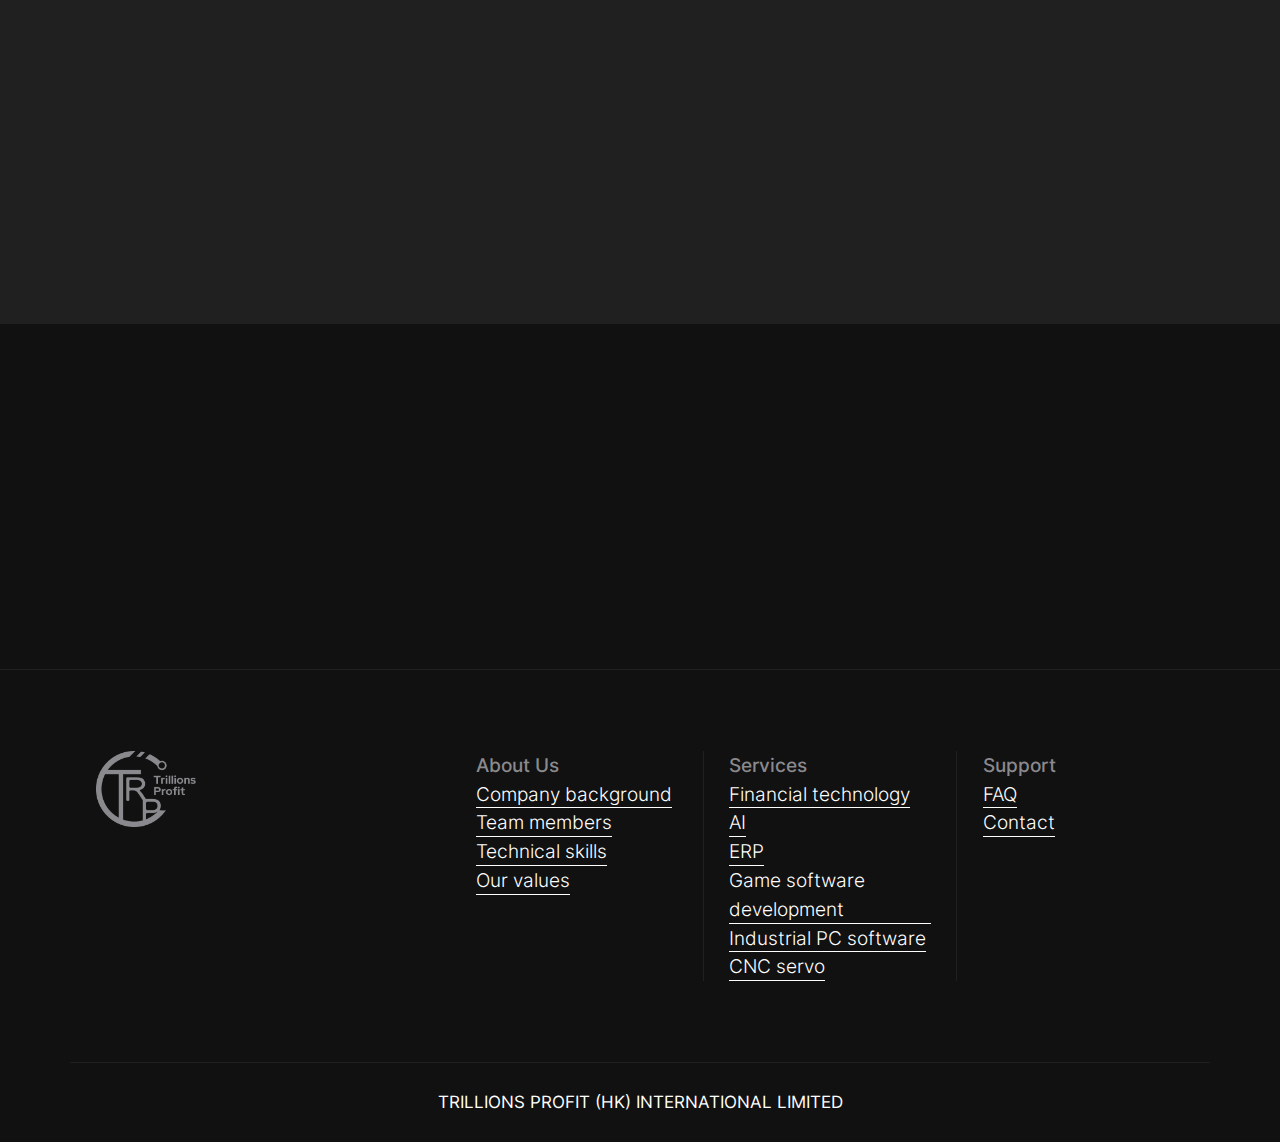
==== commit 86afeeb0: "Add files via upload" ====
--- a/about.html
+++ b/about.html
@@ -13,7 +13,7 @@
   <meta name="author" content="Holger Koenemann">
   <meta name="generator" content="Eleventy v2.0.0">
   <meta name="HandheldFriendly" content="true">
-  <title>About</title>
+  <title>ABOUT - TRILLIONS PROFIT (HK) INTERNATIONAL LIMITED</title>
   <link rel="stylesheet" href="css/theme.css">
 
    <style>
@@ -84,23 +84,23 @@
     </a>
   </li>
   <li class="nav-item">
-    <a class="nav-link" href="content.html">
+    <a class="nav-link">
       Products & Services
     </a>
   </li>
   <li class="nav-item">
-    <a class="nav-link" href="content.html">
+    <a class="nav-link">
       Solutions
     </a>
   </li>
   <li class="nav-item">
     <a class="nav-link" href="about.html">
-      About Us
+      About us
     </a>
   </li>
   <li class="nav-item">
     <a class="nav-link" href="Support.html">
-      Customer Support
+      Customer support
     </a>
   </li>
   <!-- <li class="nav-item">
@@ -111,7 +111,7 @@
 
     </ul>
     <a href="contacts.html" class="btn btn-outline-light">
-      <small>Contact Us</small>
+      <small>Contact us</small>
     </a>
 
     </div>
@@ -297,14 +297,14 @@
       </h2>
     </div>
     <div class="col-12 col-lg-5" data-aos="fade-left">
-      <h3 class="pt-3">Chief Executive Officer</h3> 
+      <h3 class="pt-3">Chief executive officer</h3> 
       <p class="text-secondary">With more than 20 years of experience in the field of software development, he is responsible for the company's operations and strategic planning, and strives to provide our customers with excellent solutions.<br>
         <!-- <a href="#" class="link-fancy link-fancy-light-g me-2 gcolor">Tell me more</a>
         <svg xmlns="http://www.w3.org/2000/svg" width="24" height="24" fill="currentColor" class="bi bi-arrow-right-circle" viewBox="0 0 16 16"> -->
 <path fill-rule="evenodd" d="M1 8a7 7 0 1 0 14 0A7 7 0 0 0 1 8zm15 0A8 8 0 1 1 0 8a8 8 0 0 1 16 0zM4.5 7.5a.5.5 0 0 0 0 1h5.793l-2.147 2.146a.5.5 0 0 0 .708.708l3-3a.5.5 0 0 0 0-.708l-3-3a.5.5 0 1 0-.708.708L10.293 7.5H4.5z"/>
 </svg>
 </p>
-      <h3 class="border-top border-secondary pt-5 mt-5">Technical Director</h3>
+      <h3 class="border-top border-secondary pt-5 mt-5">Technical director</h3>
       <p class="text-secondary">Has a solid technical background and rich experience in software development. Mentor team members to ensure delivery of high quality, innovative and best practice based software solutions.<br>
         <!-- <a href="#" class="link-fancy link-fancy-light me-2">Tell me more</a>
         <svg xmlns="http://www.w3.org/2000/svg" width="24" height="24" fill="currentColor" class="bi bi-arrow-right-circle" viewBox="0 0 16 16"> -->
@@ -313,7 +313,7 @@
 </p>
 
 
-<h3 class="border-top border-secondary pt-5 mt-5">Software Engineer</h3>
+<h3 class="border-top border-secondary pt-5 mt-5">Software engineer</h3>
 <p class="text-secondary">Focus on developing high-quality code and solving complex technical problems. Possesses rich programming knowledge and practical experience to translate customer needs into reliable and efficient software.<br>
 <!-- <a href="#" class="link-fancy link-fancy-light me-2">Tell me more</a>
 <svg xmlns="http://www.w3.org/2000/svg" width="24" height="24" fill="currentColor" class="bi bi-arrow-right-circle" viewBox="0 0 16 16"> -->
@@ -362,21 +362,21 @@
 <div class="row d-flex align-items-center">
 <div class="col-md-6 col-lg-4" data-aos="fade-up" data-aos-delay="200">
   <span class="h5 fw-lighter gcolor">01.</span>
-  <h3 class="py-5 border-top border-top">Programming Languages and Algorithms</h3>
+  <h3 class="py-5 border-top border-top">Programming languages and algorithms</h3>
   <p class="text-secondary">Proficiency in one or more programming languages such as Python, Java, C++, etc., along with a solid understanding of commonly used data structures and algorithms. These skills enable developers to effectively solve problems, optimize code, and improve performance.</p>
   
 </div>
 
 <div class="col-md-6 col-lg-4 py-vh-4 pb-0" data-aos="fade-up" data-aos-delay="400">
   <span class="h5 fw-lighter gcolor">02.</span>
-  <h3 class="py-5 border-top border-top">Software Design and Architecture</h3>
+  <h3 class="py-5 border-top border-top">Software design and architecture</h3>
   <p class="text-secondary">Familiarity with software design principles, design patterns, and good programming architecture practices. This involves translating requirements into reliable and maintainable software structures, designing modular and scalable systems, and selecting appropriate frameworks and tools.</p>
   
 </div>
 
 <div class="col-md-6 col-lg-4 py-vh-6 pb-0" data-aos="fade-up" data-aos-delay="600">
   <span class="h5 fw-lighter gcolor">03.</span>
-  <h3 class="py-5 border-top border-top">Testing and Debugging</h3>
+  <h3 class="py-5 border-top border-top">Testing and debugging</h3>
   <p class="text-secondary">Possessing strong testing and debugging skills is crucial for developing high-quality software. This includes the ability to write effective unit tests, integration tests, and automated tests, as well as utilizing debugging tools to detect and resolve issues.</p>
   
 </div>
@@ -397,7 +397,7 @@
       </svg>
     </div>
     <div class="col-md-10 flex-fill">
-      <h3 class="h5 my-2 ">Quality and Innovation</h3>
+      <h3 class="h5 my-2 ">Quality and innovation</h3>
       <p class="text-secondary">We strive for excellence and always prioritize quality. We are committed to providing the best software solutions to our customers by utilizing the latest technology and innovative approaches.</p>
     </div>
   </div>
@@ -410,7 +410,7 @@
       </svg>
     </div>
     <div class="col-md-10 flex-fill">
-      <h3 class="h5 my-2">Customer First</h3>
+      <h3 class="h5 my-2">Customer first</h3>
       <p class="text-secondary">Customer satisfaction is the key to our success. We listen to our customers' needs and work closely with them to ensure we deliver solutions that meet their expectations.</p>
     </div>
   </div>
@@ -424,7 +424,7 @@
       </svg>
     </div>
     <div class="col-md-10 flex-fill">
-      <h3 class="h5 my-2">Team Collaboration</h3>
+      <h3 class="h5 my-2">Team collaboration</h3>
       <p class="text-secondary">We believe in the power of teamwork. Our team members support each other, share knowledge and experiences to achieve common goals.</p>
     </div>
   </div>
@@ -469,7 +469,7 @@
                     <span class="h6">Services</span>
                     <ul class="nav flex-column">
                       <li class="nav-item">
-                        <a href="#" class="link-fancy link-fancy-light">financial technology</a>
+                        <a href="#" class="link-fancy link-fancy-light">Financial technology</a>
                       </li>
                       <li class="nav-item">
                         <a href="#" class="link-fancy link-fancy-light">AI</a>
@@ -485,7 +485,7 @@
                         <a href="#" class="link-fancy link-fancy-light">Industrial PC software</a>
                       </li>
                       <li class="nav-item">
-                        <a href="#" class="link-fancy link-fancy-light">CNC server</a>
+                        <a href="#" class="link-fancy link-fancy-light">CNC servo</a>
                       </li>
                     </ul>
           </div>
